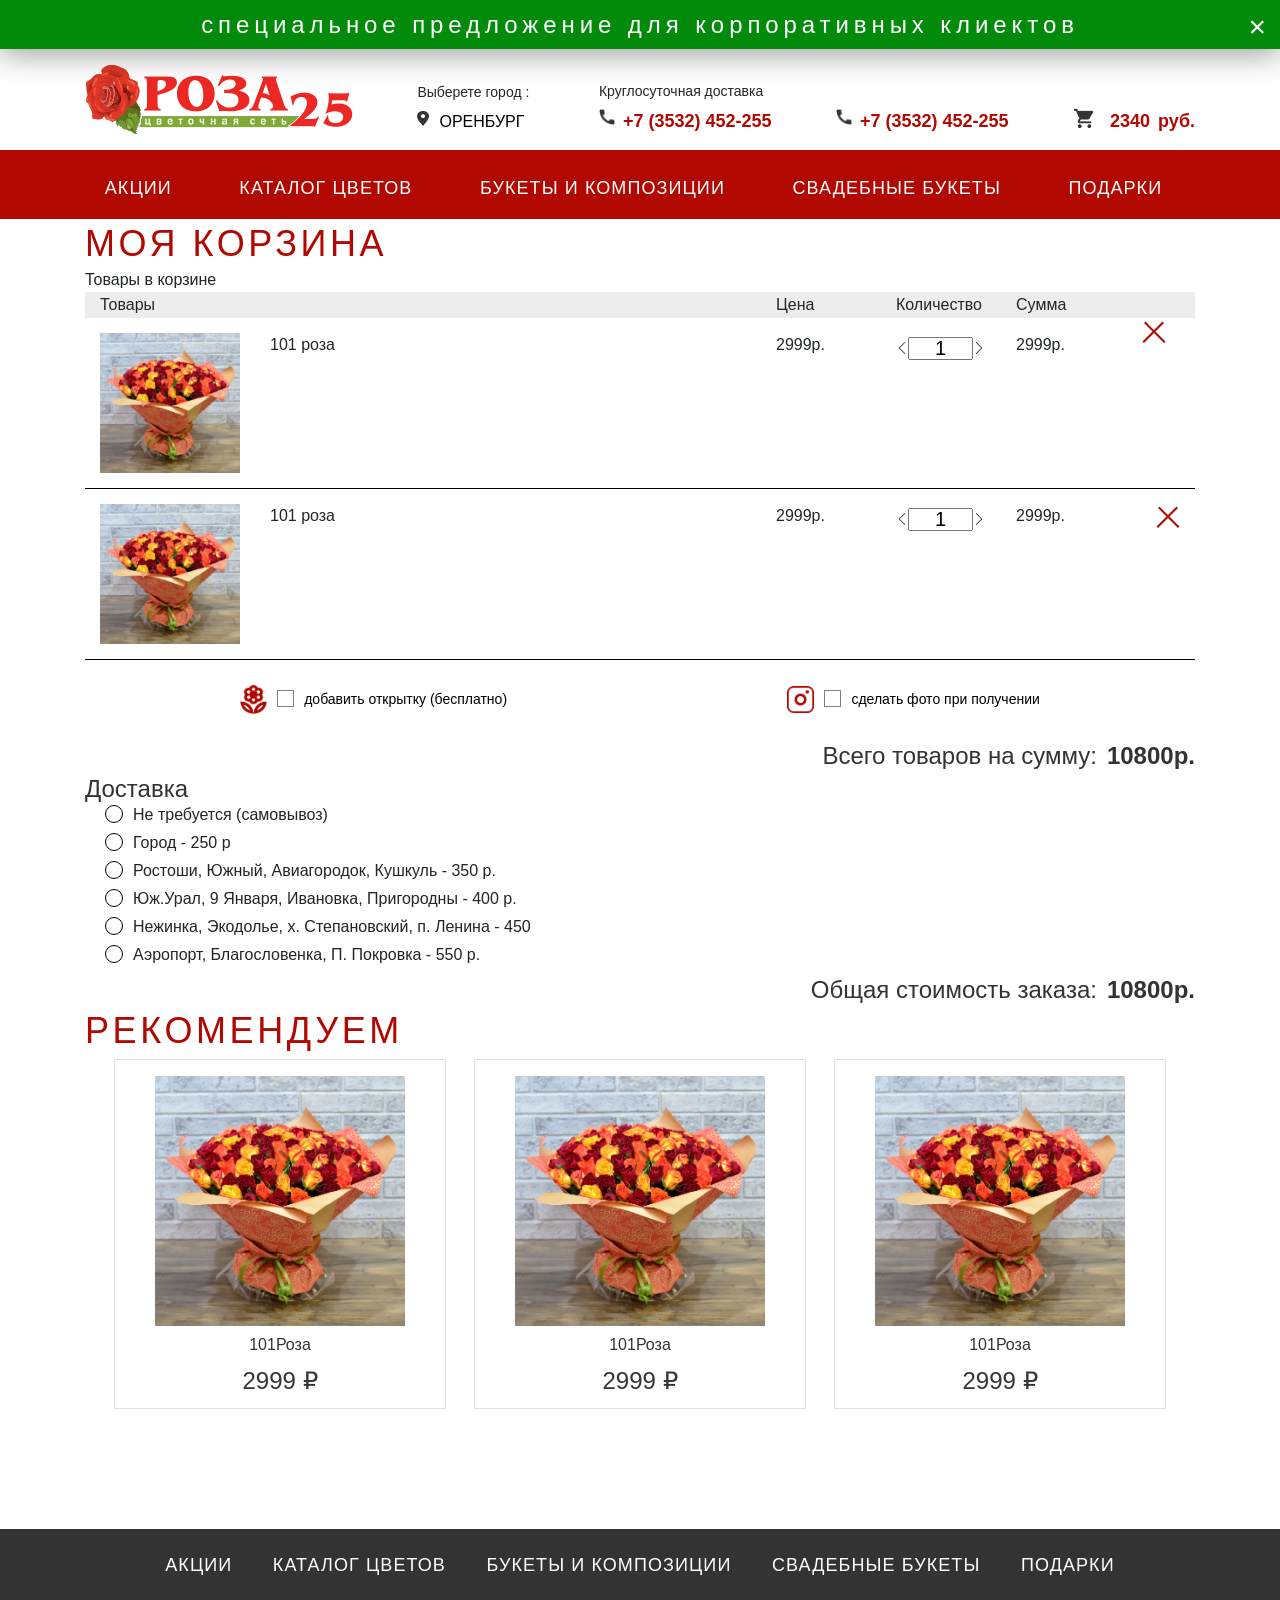
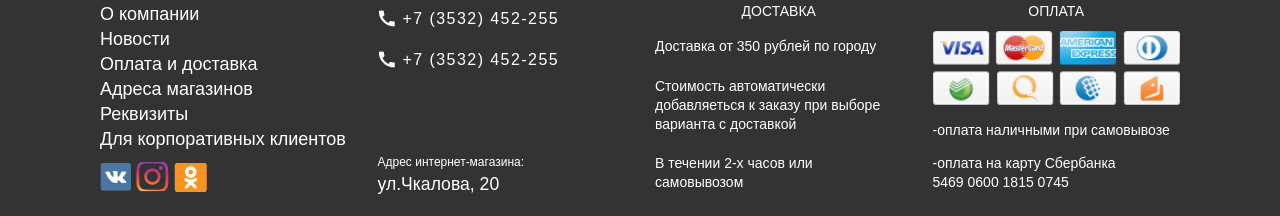
==== basket.html @ b5138a5d "basket" ====
<!DOCTYPE html>
<html lang="en">

<head>
    <meta charset="UTF-8">
    <meta name="viewport" content="width=device-width, initial-scale=1.0">
    <meta http-equiv="X-UA-Compatible" content="ie=edge">
    <!--Bootstrap css-->
    <link rel="stylesheet" href="bootstrap/css/bootstrap.min.css">
    <!--CSS-->
    <link rel="stylesheet" href="css/main.css">
    <!--SLICK-->
    <link rel="stylesheet" href="slick/slick.css">
    <link rel="stylesheet" href="slick/slick-theme.css">
    <!---->
    <title>basket</title>
</head>

<body>
    <!--СПЕЦИАЛЬНОЕ ПРЕДЛОЖЕНИЕ-->
    <div class="special-offer text-white d-flex py-2">
        <a href="#" class="special-offer__txt">
            специальное предложение для корпоративных клиектов
        </a>
        <span class="special-offer__close" id="close"> &#215; </span>
    </div>

    <!--ХЕАДЕР-->
    <header>
        <div id="headerTop"></div>
        <div id="headerBottom"></div>
    </header>
    <!---->

    <main class="container">

        <div class="title-default">
            Моя корзина
        </div>

        <div class="basket-container">
            <div class="basket__title">
                Товары в корзине
            </div>

            <table id="basket_items" class="basket-table">
                <thead class="table-header">
                    <tr>
                        <td class="item">Товары</td>
                        <td></td>
                        <td class="price">Цена</td>
                        <td class="custom">Количество</td>
                        <td class="total">Сумма</td>
                        <td></td>
                    </tr>
                </thead>

                <tbody class="tableBody">
                    <tr class="table-box">
                        <td class="itemphoto">
                            <a href="#">
                                <img src="img/image-basket.png" alt="">
                            </a>
                        </td>
                        <td class="itemTxt">
                            101 роза
                        </td>
                        <td class="itemPrice">
                            2999р.
                        </td>
                        <td class="itemCustom">
                            <div class="quantity">
                                <img src="img/back.png" class="quantity-arrow-minus basket-quantity" alt="">
                                <form action="">
                                    <input class="quantity-num basketQuantity-num" type="number" value="1" />
                                </form>
                                <img src="img/next.png" class="quantity-arrow-plus basket-quantity" alt="">
                            </div>
                        </td>
                        <td class="itemTotal">
                            2999р.
                        </td>
                        <td class="delete">
                            <img src="img/del-basket.png" alt="">
                        </td>
                    </tr>

                    <tr class="table-box">
                        <td class="itemphoto">
                            <a href="#">
                                <img src="img/image-basket.png" alt="">
                            </a>
                        </td>
                        <td class="itemTxt">
                            101 роза
                        </td>
                        <td class="itemPrice">
                            2999р.
                        </td>
                        <td class="itemCustom">
                            <div class="quantity">
                                <img src="img/back.png" class="quantity-arrow-minus basket-quantity" alt="">
                                <form action="">
                                    <input class="quantity-num basketQuantity-num" type="number" value="1" />
                                </form>
                                <img src="img/next.png" class="quantity-arrow-plus basket-quantity" alt="">
                            </div>
                        </td>
                        <td class="itemTotal">
                            2999р.
                        </td>
                        <td class="itemDelete">
                            <img src="img/del-basket.png" alt="">
                        </td>
                    </tr>
                </tbody>
            </table>
        </div>

        <div class="basket-additive container">
            <div class="additive">
                <img src="img/fl.png" alt="" class="additive__icon">
                <label class="custom-check">
                    <input type='checkbox'>
                    <span class="additive__check"></span>
                    <p class="additive__txt">добавить открытку (бесплатно)</p>
                </label>
            </div>

            <div class="additive">
                <img src="img/inst.png" alt="" class="additive__icon">
                <label class="custom-check">
                    <input type='checkbox'>
                    <span class="additive__check"></span>
                    <p class="additive__txt">сделать фото при получении</p>
                </label>

            </div>
        </div>

        <div class="totalPrice">
            <h2 class="totalPrice__txt">Всего товаров на сумму:</h2>
            <h2 class="totalPrice__sum">10800р.</h2>
        </div>

        <div class="basket-delivery">
            <div class="basket-delivery__title">
                Доставка
            </div>
            <div class="basket-delivery__box">
                <label class="delivery-item">
                    <input type="radio" class="delivery-item__radio" name="dellivery">
                    <p class="delivery-item__txt"> Не требуется (самовывоз)</p>
                </label>
                <label class="delivery-item">
                    <input type="radio" class="delivery-item__radio" name="dellivery">
                    <p class="delivery-item__txt"> Город - 250 р</p>
                </label>
                <label class="delivery-item">
                    <input type="radio" class="delivery-item__radio" name="dellivery">
                    <p class="delivery-item__txt"> Ростоши, Южный, Авиагородок, Кушкуль - 350 р.</p>
                </label>
                <label class="delivery-item">
                    <input type="radio" class="delivery-item__radio" name="dellivery">
                    <p class="delivery-item__txt"> Юж.Урал, 9 Января, Ивановка, Пригородны - 400 р.</p>
                </label>
                <label class="delivery-item">
                    <input type="radio" class="delivery-item__radio" name="dellivery">
                    <p class="delivery-item__txt">Нежинка, Экодолье, х. Степановский, п. Ленина - 450 </p>
                </label>
                <label class="delivery-item">
                    <input type="radio" class="delivery-item__radio" name="dellivery">
                    <p class="delivery-item__txt">Аэропорт, Благословенка, П. Покровка - 550 р.</p>
                </label>
            </div>
        </div>

        <div class="totalPrice">
            <h2 class="totalPrice__txt">Общая стоимость заказа:</h2>
            <h2 class="totalPrice__sum">10800р.</h2>
        </div>

        <div class="title-default">
            Рекомендуем
        </div>


        <div class="row container cardContainer ">
            <div class="myCards col-xs-12 col-sm-6 col-md-6 col-lg-4 p-1 d-flex flex-column align-items-center mb-4">
                <div class="myContainer border">
                    <a href="product.html" class="myCards__body d-flex flex-column align-items-center mt-3 ">
                        <img src="img/flowerB.png" class="img-fluid imgW" alt="">
                        <div class="flowers-name flowers-txt mt-2">101Роза</div>
                        <div class="flowers-price flowers-txt my-2">2999 &#8381;</div>
                    </a>

                    <div class="myCards__btn d-flex flex-column align-items-center">
                        <button type="button" class="myBtn">Закачать</button>
                        <a href="#" class="myLink mb-2">Купить в 1 клик</a>
                    </div>
                </div>
            </div>

            <div class="myCards col-xs-12 col-sm-6 col-md-6 col-lg-4 p-1 d-flex flex-column align-items-center mb-4">
                <div class="myContainer border">
                    <a href="product.html" class="myCards__body d-flex flex-column align-items-center mt-3 ">
                        <img src="img/flowerB.png" class="img-fluid imgW" alt="">
                        <div class="flowers-name flowers-txt mt-2">101Роза</div>
                        <div class="flowers-price flowers-txt my-2">2999 &#8381;</div>
                    </a>

                    <div class="myCards__btn d-flex flex-column align-items-center">
                        <button type="button" class="myBtn">Закачать</button>
                        <a href="#" class="myLink mb-2">Купить в 1 клик</a>
                    </div>
                </div>
            </div>

            <div class="myCards col-xs-12 col-sm-6 col-md-6 col-lg-4 p-1 d-flex flex-column align-items-center mb-4">
                <div class="myContainer border">
                    <a href="product.html" class="myCards__body d-flex flex-column align-items-center mt-3 ">
                        <img src="img/flowerB.png" class="img-fluid imgW" alt="">
                        <div class="flowers-name flowers-txt mt-2">101Роза</div>
                        <div class="flowers-price flowers-txt my-2">2999 &#8381;</div>
                    </a>

                    <div class="myCards__btn d-flex flex-column align-items-center">
                        <button type="button" class="myBtn">Закачать</button>
                        <a href="#" class="myLink mb-2">Купить в 1 клик</a>
                    </div>
                </div>
            </div>
        </div>

    </main>

    <!--ФУТЕР-->
    <div id="footer"></div>
    <!---->

    <!--JQUERY-->
    <script src="jquery/jquery-3.4.1.min.js"></script>

    <script src="https://cdnjs.cloudflare.com/ajax/libs/popper.js/1.14.7/umd/popper.min.js"
        integrity="sha384-UO2eT0CpHqdSJQ6hJty5KVphtPhzWj9WO1clHTMGa3JDZwrnQq4sF86dIHNDz0W1" crossorigin="anonymous">
    </script>
    <!--BOOTSTRAP-->
    <script src="bootstrap/js/bootstrap.min.js"></script>
    <!--SLICK-->
    <script src="slick/slick.min.js"></script>
    <!--TEMPLATE-->
    <script src="js/template.js"></script>
    <!--MY SCRIPT-->
    <script src="js/script.js"></script>

</body>

</html>
---- css/main.css ----
@charset "UTF-8";
html,
body {
  padding: 0;
  margin: 0;
  -webkit-box-sizing: border-box;
  box-sizing: border-box;
  width: 100%;
  height: 100%;
  border: 0;
  min-height: 100vh; }

/*Полоса прокрутки*/
body::-webkit-scrollbar {
  width: .8rem; }

body::-webkit-scrollbar-thumb {
  background-color: #B10802;
  outline: 1px solid #B10802; }

body {
  font-family: 'Open Sans', sans-serif;
  font-size: 16px; }

p {
  margin: 0;
  padding: 0; }

a {
  text-decoration: none;
  color: #fff; }

a:hover {
  text-decoration: none;
  color: #fff; }

.weightDefault {
  font-style: normal;
  font-weight: bold;
  font-size: 1.125rem;
  line-height: 25px; }

.top-txt {
  font-style: normal;
  font-weight: normal;
  font-size: 0.875rem;
  line-height: 19px; }

.upper {
  text-transform: uppercase; }

.special-txt {
  font-size: 1.25rem;
  font-weight: 300;
  font-style: italic; }

.big-txt {
  font-size: 1.875rem; }

.title-default {
  font-size: 2.25rem;
  line-height: 49px;
  letter-spacing: 0.1em;
  color: #B10802;
  text-transform: uppercase; }

.paddingNone {
  padding: 0 !important; }

@media screen and (max-width: 769px) {
  body {
    font-size: 12px; }
  .title-default {
    font-size: 1.8rem; } }

@media screen and (max-width: 576px) {
  .title-default {
    font-size: 1.5rem; }
  .product-description__name {
    font-size: 1.6rem; }
  .footer-phone {
    font-size: 1.125rem; } }

.footer-container {
  background-color: #333; }

.footer-navbar {
  max-width: 990px !important; }

.myNavLink {
  font-weight: 400 !important;
  font-size: 1.125rem !important;
  line-height: 25px !important;
  color: #fff !important;
  letter-spacing: 0.06em !important;
  text-transform: uppercase !important; }

.myLinkAbout {
  font-style: normal !important;
  font-weight: 100 !important;
  font-size: 1.125rem !important;
  line-height: 25px !important;
  color: #fff !important; }

.newNavLink {
  font-size: 1.125rem !important;
  line-height: 25px !important;
  color: #fff !important; }

.footerTxt {
  font-size: 0.875rem !important;
  line-height: 19px !important;
  color: #fff !important; }

.footer-title {
  text-align: center !important;
  text-transform: uppercase !important;
  margin-bottom: 10px !important; }

.delivery-txt:not(:last-child) {
  margin-bottom: 14px !important; }

.pay-txt:not(:last-child) {
  margin-bottom: 14px !important; }

.footer-adress {
  font-size: 0.75rem;
  line-height: 19px;
  color: #fff; }
  .footer-adress__txt {
    font-size: 1.1rem;
    line-height: 16px; }

.footer-phone {
  font-size: 1 rem;
  line-height: 33px;
  letter-spacing: 0.09em;
  color: #fff; }

.social-mobile {
  display: none; }

@media screen and (max-width: 769px) {
  .footer-navbar {
    display: none !important; }
  .footer-info__delivery {
    margin-top: 20px; }
  .footer-info__pay {
    margin-top: 20px; } }

@media screen and (max-width: 576px) {
  .footer-info__number {
    align-items: center; }
  .footer-info__about {
    display: none !important; }
  .footer-info__delivery {
    display: none !important; }
  .footer-info__pay {
    display: none !important; }
  .footer-adress {
    text-align: center;
    margin-top: 10px;
    margin-bottom: 15px; }
  .social-mobile {
    margin-top: 20px;
    display: -webkit-box;
    display: -ms-flexbox;
    display: flex;
    -webkit-box-pack: space-around;
    -ms-flex-pack: space-around;
    justify-content: space-around;
    -webkit-box-align: unset;
    -ms-flex-align: unset;
    align-items: unset; }
  .social__link-mobile:not(:last-child) {
    margin-right: 20px; } }

.bottom-box__pin {
  width: 12px;
  height: 16px; }

.bottom-box__phone {
  width: 16px;
  height: 16px; }

.bottom-box__townName {
  color: #B10802; }

.bottom-box__number {
  color: #B10802; }
  .bottom-box__number:hover {
    color: #B10802; }

.basket__img {
  position: relative; }

.basket__number {
  color: #B10802; }

.special-offer {
  position: relative;
  width: 100%;
  background: #028B0B;
  box-shadow: 0px 5px 31px rgba(0, 0, 0, 0.4); }
  .special-offer__close {
    position: absolute;
    right: 14px;
    top: 4px;
    cursor: pointer;
    font-size: 1.875rem; }
  .special-offer__txt {
    width: 90%;
    margin-left: 5%;
    text-align: center;
    font-size: 1.5rem;
    line-height: 33px;
    letter-spacing: 0.205em; }

.dropdown-toggle::after {
  display: none; }

.myDropdown:hover .dropdown-menu {
  display: block;
  margin-top: 0; }

.myNavBar {
  background-color: #B10802; }

.navbar {
  padding: 10px !important; }

.nav-link:hover {
  background-color: #8b0000 !important; }

.dropdown-menu {
  background-color: #B10802 !important;
  border: none !important;
  border-radius: 0 !important; }

.navbar-toggler {
  padding: 0; }

.dropdown-item:focus,
.dropdown-item:hover {
  background-color: #8b0000; }

.navbar-nav .nav-link {
  padding-left: 10px !important; }

.myDropdown__btn {
  background-color: #fff;
  border: none; }

.select {
  position: relative; }
  .select:after {
    display: none !important; }

.select select {
  display: block;
  width: 100%;
  background: none;
  border: none;
  border-radius: 3px;
  -webkit-appearance: none;
  -moz-appearance: none;
  appearance: none;
  font-family: inherit;
  padding: 0px 10px 0px 10px; }

.basket-block {
  display: none !important; }

.fixed-top__basket {
  position: fixed;
  top: 16px;
  right: 10px;
  z-index: 10000; }

.second-navbar,
.dropdown-divider {
  display: none !important; }

.nav-info {
  width: 80%;
  display: none; }

.mobile-cross {
  display: none; }

.option-container {
  color: #fff;
  background-color: #B10802 !important; }

.phone-container {
  display: flex;
  flex-direction: column; }

.navbar-dark .navbar-toggler {
  border: none; }

.nav-info {
  display: none; }

button:focus {
  outline: none; }

@media screen and (max-width: 1025px) {
  /* .top-header {

        &__chooseTown {
            display: flex !important;
            flex-direction: column !important;
            justify-content: space-between !important;
        }

        &__delivery {
            display: flex !important;
            flex-direction: column !important;
            justify-content: space-between !important;
        }

        &__number {
            display: flex !important;
            flex-direction: column !important;
            justify-content: space-between !important;
        }
    }*/ }

@media screen and (max-width: 769px) {
  .logo-container {
    width: 100%;
    display: -webkit-box;
    display: -ms-flexbox;
    display: flex;
    -webkit-box-pack: center;
    -ms-flex-pack: center;
    justify-content: center;
    -webkit-box-align: unset;
    -ms-flex-align: unset;
    align-items: unset;
    margin-bottom: 20px; }
  .basket-block {
    display: flex !important; }
  .special-offer__txt {
    font-size: 1.2rem; }
  .special-offer__close {
    top: 3px; }
  .second-navbar,
  .dropdown-divider {
    display: block !important; } }

@media screen and (max-width: 576px) {
  .nav-info {
    display: -webkit-box;
    display: -ms-flexbox;
    display: flex;
    -webkit-box-pack: space-between;
    -ms-flex-pack: space-between;
    justify-content: space-between;
    -webkit-box-align: center;
    -ms-flex-align: center;
    align-items: center; }
  .special-offer__txt {
    font-size: 1rem; }
  .special-offer__close {
    top: 20px; }
  .top-header__chooseTown {
    display: none !important; }
  .top-header__delivery {
    display: none !important; }
  .top-header__number {
    display: none !important; }
  .logo-container {
    width: 50%;
    margin-bottom: 0; }
  .logo-container img {
    width: 100%; } }

@media screen and (max-width: 321px) {
  .special-offer__txt {
    font-size: 0.8rem; } }

.myCards {
  position: relative;
  background: #fff;
  height: 350px; }
  .myCards__btn {
    display: none !important; }

.myContainer {
  position: absolute;
  width: 92%;
  height: inherit;
  transition: all 0.3s linear; }

.cardContainer {
  margin: 0 auto;
  margin-bottom: 100px !important; }

/* При наведении*/
.myCards:hover .myContainer {
  box-shadow: 0 0 10px rgba(0, 0, 0, 0.5);
  z-index: 10;
  background-color: #fff;
  height: auto; }

.myCards:hover .myCards__btn {
  display: flex !important; }

.myCards:hover .size {
  display: none; }

/*---------------*/
.myBtn, .reviews-btn, .myBtn-product {
  margin: 0 auto;
  height: 50px;
  margin-bottom: 10px;
  margin-top: 10px;
  background-color: #fff;
  border: 2px solid #B10802;
  transition: all 0.5s linear;
  font-size: 1.125rem;
  line-height: 30px;
  letter-spacing: 0.27em;
  text-transform: uppercase; }

/*Кнопка заказать*/
.myBtn {
  width: 250px; }
  .myBtn:hover {
    color: #fff;
    background-color: #B10802; }

/*----------------*/
.feature {
  position: absolute;
  top: 60%;
  color: #fff;
  font-size: 1.125rem;
  line-height: 33px;
  width: 250px;
  text-transform: uppercase;
  z-index: 11;
  transition: all 0.3s linear; }
  .feature__txt {
    margin: 0;
    text-align: center; }

.slider__item {
  height: 30vw !important;
  min-height: 250px !important; }

.size {
  position: absolute;
  top: 27px;
  color: grey;
  right: 17%;
  font-size: 0.75rem;
  text-transform: uppercase;
  display: -webkit-box;
  display: -ms-flexbox;
  display: flex;
  -webkit-box-pack: unset;
  -ms-flex-pack: unset;
  justify-content: unset;
  -webkit-box-align: unset;
  -ms-flex-align: unset;
  align-items: unset;
  font-size: 1 rem; }
  .size__left {
    background: url(../img/w.png) no-repeat;
    background-position: 0px 20px; }
    .size__left--txt {
      width: 30px;
      height: 30px;
      text-align: center !important; }
  .size__right {
    background: url(../img/h.png) no-repeat; }
    .size__right--txt {
      padding-left: 6px; }

img.imgW {
  width: 250px !important; }

.myLink {
  color: #B10802 !important; }

.main-slider-container {
  position: relative; }

.next {
  position: absolute;
  top: 45%;
  right: 20px; }

.prev {
  position: absolute;
  top: 45%;
  left: 20px; }

.padingNone {
  padding-right: 0px !important;
  padding-left: 0px !important; }

.slick-dots {
  display: -webkit-box;
  display: -ms-flexbox;
  display: flex;
  -webkit-box-pack: center;
  -ms-flex-pack: center;
  justify-content: center;
  -webkit-box-align: unset;
  -ms-flex-align: unset;
  align-items: unset;
  margin: 0;
  padding: 10px 0;
  list-style-type: none; }
  .slick-dots li {
    margin: 0; }
  .slick-dots button {
    display: block;
    width: 10px;
    height: 10px;
    padding: 0;
    border: none;
    border-radius: 100%;
    background-color: #b1080280 !important;
    text-indent: -9999px; }
  .slick-dots li.slick-active button {
    background-color: #B10802 !important; }

/*Картинки для  главного слайдера*/
.first-sl {
  background: url(../img/image.png) no-repeat center;
  background-size: cover; }

.second-sl {
  background: url(../img/image.png) no-repeat center;
  background-size: cover; }

.third-sl {
  background: url(../img/image.png) no-repeat center;
  background-size: cover; }

.advantages-card {
  padding: 25px 28px 25px 28px;
  width: 30%;
  border: 1px solid #B10802;
  display: flex;
  flex-direction: column;
  align-items: center; }
  .advantages-card__title {
    color: #B10802;
    word-break: break-all; }
  .advantages-card__txt {
    text-align: center;
    word-break: break-all; }

.advantages-card {
  margin: 0 15px; }

.reviews__item {
  padding: 25px 28px 25px 28px;
  box-shadow: 0px 0px 10px rgba(0, 0, 0, 0.25);
  margin: 2px 15px; }
  .reviews__item--txt {
    font-size: 1.125rem;
    line-height: 25px;
    color: #333; }
  .reviews__item--city {
    font-size: 0.75rem;
    line-height: 16px;
    color: #333; }

.reviews-container {
  position: relative; }

.next-reviews {
  position: absolute;
  top: 45%;
  right: -10px; }

.prev-reviews {
  position: absolute;
  top: 45%;
  left: -10px; }

.reviews-name {
  font-size: 1rem;
  font-style: italic;
  font-weight: 600;
  line-height: 25px;
  letter-spacing: 0.075em;
  color: #000; }

.reviews-date {
  font-size: 0.625rem;
  line-height: 16px;
  color: #333; }

.reviews-title {
  color: #333 !important; }

.reviews-btn {
  display: -webkit-box;
  display: -ms-flexbox;
  display: flex;
  -webkit-box-pack: center;
  -ms-flex-pack: center;
  justify-content: center;
  -webkit-box-align: unset;
  -ms-flex-align: unset;
  align-items: unset;
  width: 250px;
  height: 32px;
  font-size: 1rem;
  line-height: 25px;
  letter-spacing: 0.1em;
  color: #B10802; }

.reviews-btn:hover {
  background-color: #B10802; }

@media screen and (max-width: 1025px) {
  .next-reviews {
    position: absolute;
    top: 40%;
    right: 20px; }
  .prev-reviews {
    position: absolute;
    top: 40%;
    left: 20px; } }

@media screen and (max-width: 769px) {
  .advantages-card {
    width: 45%;
    margin-top: 20px; }
  .next-reviews {
    position: absolute;
    top: 40%;
    right: -5px; }
  .prev-reviews {
    position: absolute;
    top: 40%;
    left: -5px; } }

@media screen and (max-width: 576px) {
  .myContainer {
    width: 100%; }
  .advantages-container {
    justify-content: center !important; }
  .advantages-card {
    width: 80%;
    border: none; }
  .next-reviews {
    position: absolute;
    top: 40%;
    right: 5px; }
  .prev-reviews {
    position: absolute;
    top: 40%;
    left: 5px; } }

/*
.test{
    margin: 0 7px;
}


.test1{
    background: tomato;
}

.test2{
    background: seagreen;
}

.test3{
    background: sienna;
}

.test4{
    background: skyblue;
}

.test5{
    background: sandybrown;
}*/
.slider-for__itemN {
  width: 570px;
  height: 570px !important; }

.slider-for__itemN img {
  width: 100% !important;
  height: 100% !important; }

.slider-nav__itemN img {
  width: 96% !important;
  height: 100% !important;
  margin: 0 auto; }

.slider-nav__itemN:not(:last-child) {
  margin-bottom: 30px; }

/* Красная обводка */
.slider-nav__itemN:focus {
  border: 2px solid #B10802 !important; }

.slider-nav__itemN:active {
  border: 2px solid #B10802 !important; }

.slider-nav__itemN:active {
  border: 2px solid #B10802 !important; }

.slider-nav__itemN:focus {
  border: 2px solid #B10802 !important; }

.myBtn-product {
  width: 100%; }

.flowers-txt {
  font-style: normal;
  font-weight: normal;
  font-size: 1rem;
  line-height: 22px;
  color: #343434;
  word-break: break-all; }

.flowers-price {
  font-size: 1.5rem;
  line-height: 33px; }

/* Кол-во товара */
input[type="number"]::-webkit-inner-spin-button,
input[type="number"]::-webkit-outer-spin-button {
  -webkit-appearance: none;
  -moz-appearance: none;
  appearance: none;
  margin: 0; }

input[type="number"] {
  -moz-appearance: textfield; }

.quantity {
  display: -webkit-box;
  display: -ms-flexbox;
  display: flex;
  -webkit-box-pack: unset;
  -ms-flex-pack: unset;
  justify-content: unset;
  -webkit-box-align: unset;
  -ms-flex-align: unset;
  align-items: unset;
  font-size: 20px;
  align-items: center; }

.quantity-arrow-minus,
.quantity-arrow-plus {
  cursor: pointer; }

.quantity-num {
  outline: none;
  width: 71px !important;
  height: 26px;
  text-align: center; }

/*-----------------------*/
.product-description__title {
  width: 100%;
  text-align: center;
  background-color: #79CB00;
  font-size: 20px;
  letter-spacing: 0.27em;
  color: #fff;
  text-transform: uppercase;
  padding: 6px 0 6px 0; }

.product-description__name {
  font-size: 30px;
  line-height: 49px;
  letter-spacing: 0.075em;
  color: #333;
  word-break: break-all; }

.product-description__box {
  display: -webkit-box;
  display: -ms-flexbox;
  display: flex;
  -webkit-box-pack: space-between;
  -ms-flex-pack: space-between;
  justify-content: space-between;
  -webkit-box-align: unset;
  -ms-flex-align: unset;
  align-items: unset; }
  .product-description__box--price {
    font-size: 30px;
    line-height: 49px;
    letter-spacing: 0.075em;
    color: #B10802; }

.composition-title {
  color: #B10802;
  font-style: italic;
  font-weight: 600;
  font-size: 15px;
  line-height: 25px; }

.reviews__item {
  padding: 25px 28px 25px 28px;
  width: 30%;
  box-shadow: 0px 0px 10px rgba(0, 0, 0, 0.25); }
  .reviews__item--name {
    font-size: 16px;
    font-style: italic;
    font-weight: 600;
    line-height: 25px;
    letter-spacing: 0.075em;
    color: #000; }
  .reviews__item--date {
    font-size: 10px;
    line-height: 16px;
    color: #333; }
  .reviews__item--txt {
    font-size: 18px;
    line-height: 25px;
    color: #333; }

.reviews-title {
  color: #333 !important; }

.slick-track .slick-track {
  display: none; }

.displayNone {
  display: none; }

/*Медиа*/
@media screen and (min-width: 1025px) {
  .slider-nav__itemN {
    width: 170px !important;
    height: 170px !important; } }

@media screen and (max-width: 1025px) {
  .slider-for__itemN {
    height: 480px !important; } }

@media screen and (max-width: 769px) {
  /* .reviews__item {
        width: 45%;
    }*/
  .reviews__item:not(:last-child) {
    margin-bottom: 20px; }
  .slider-navN {
    margin-top: 30px; }
  .slider-forN {
    order: -1; }
  .slider-nav__itemN {
    height: 170px !important; }
  .slider-nav__itemN {
    margin: 0px 1px; }
  .slider-nav__itemN:not(:last-child) {
    margin-bottom: 0px; }
  .product-description {
    margin-top: 30px; }
  .slider-navN {
    height: 170px !important; } }

@media screen and (max-width: 576px) {
  .reviews__item {
    width: 100%; }
  .reviews__item:not(:last-child) {
    margin-bottom: 20px; }
  .slider-for__itemN {
    height: auto !important; }
  .slider-for__itemN img {
    height: 30vw !important;
    min-height: 280px !important; }
  * .product-description__buy .myBtn {
    width: 100% !important; }
  .slider-navN {
    height: 115px !important; }
  .slider-nav__itemN {
    height: 115px !important; } }

@media screen and (max-width: 331px) {
  .slider-navN {
    height: 100px !important; }
  .slider-nav__itemN {
    height: 100px !important; } }

.basket-table {
  width: 100%; }

.table-header {
  background-color: #c4c4c44f;
  width: 100%;
  text-align: left; }

.itemphoto {
  width: 170px;
  padding: 15px; }

.table-header td {
  padding-left: 15px; }

.itemphoto img {
  width: 100%;
  height: auto; }

.itemTxt {
  padding: 15px; }

.itemPrice {
  width: 120px;
  padding: 15px; }

.itemCustom {
  width: 120px;
  padding: 15px; }

.itemTotal {
  width: 140px;
  padding: 15px; }

.itemDelete {
  text-align: center;
  width: 54px;
  padding: 15px; }

.tableBody {
  text-align: left;
  vertical-align: top; }

.table-box {
  border-bottom: 1px solid #000;
  margin: 15px; }

.basket-quantity {
  width: 12px; }

.basketQuantity-num {
  width: 65px !important;
  height: 23px; }

.basket-additive {
  display: -webkit-box;
  display: -ms-flexbox;
  display: flex;
  -webkit-box-pack: space-around;
  -ms-flex-pack: space-around;
  justify-content: space-around;
  -webkit-box-align: unset;
  -ms-flex-align: unset;
  align-items: unset;
  margin: 25px 0px; }

.additive {
  display: -webkit-box;
  display: -ms-flexbox;
  display: flex;
  -webkit-box-pack: unset;
  -ms-flex-pack: unset;
  justify-content: unset;
  -webkit-box-align: center;
  -ms-flex-align: center;
  align-items: center; }
  .additive__icon {
    width: 27px;
    margin-right: 10px; }
  .additive__check {
    margin-right: 10px; }
  .additive__txt {
    font-size: 0.875rem;
    line-height: 19px;
    color: #000; }

.custom-check {
  display: -webkit-box;
  display: -ms-flexbox;
  display: flex;
  -webkit-box-pack: unset;
  -ms-flex-pack: unset;
  justify-content: unset;
  -webkit-box-align: unset;
  -ms-flex-align: unset;
  align-items: unset;
  margin-bottom: 0; }

.custom-check input {
  display: none; }

.additive__check {
  height: 17px;
  width: 17px;
  border: 1px solid gray;
  display: inline-block;
  position: relative;
  background-color: #FFF; }

[type=checkbox]:checked + .additive__check:before {
  content: '\2714';
  position: absolute;
  top: -7px;
  left: 0;
  font-size: 20px;
  color: green; }

.totalPrice {
  display: -webkit-box;
  display: -ms-flexbox;
  display: flex;
  -webkit-box-pack: flex-end;
  -ms-flex-pack: flex-end;
  justify-content: flex-end;
  -webkit-box-align: center;
  -ms-flex-align: center;
  align-items: center; }
  .totalPrice__txt {
    font-size: 1.5rem;
    line-height: 33px;
    color: #333;
    margin-bottom: 0;
    margin-right: 10px; }
  .totalPrice__sum {
    font-size: 1.5rem;
    line-height: 33px;
    color: #333;
    margin-bottom: 0;
    font-weight: bold; }

.basket-delivery__title {
  font-size: 24px;
  line-height: 33px;
  color: #333; }

.basket-delivery__box {
  display: flex;
  flex-direction: column; }

.delivery-item {
  margin-left: 20px;
  display: -webkit-box;
  display: -ms-flexbox;
  display: flex;
  -webkit-box-pack: unset;
  -ms-flex-pack: unset;
  justify-content: unset;
  -webkit-box-align: center;
  -ms-flex-align: center;
  align-items: center; }
  .delivery-item__radio {
    margin-right: 10px; }

[type="radio"]:checked,
[type="radio"]:not(:checked) {
  position: absolute;
  left: -9999px; }

[type="radio"]:checked + .delivery-item__txt,
[type="radio"]:not(:checked) + .delivery-item__txt {
  position: relative;
  padding-left: 28px;
  cursor: pointer;
  line-height: 20px;
  display: inline-block; }

[type="radio"]:checked + .delivery-item__txt:before,
[type="radio"]:not(:checked) + .delivery-item__txt:before {
  content: '';
  position: absolute;
  left: 0;
  top: 0;
  width: 18px;
  height: 18px;
  border: 1px solid #000;
  border-radius: 100%;
  background: #fff; }

[type="radio"]:checked + .delivery-item__txt:after,
[type="radio"]:not(:checked) + .delivery-item__txt:after {
  content: '';
  width: 12px;
  height: 12px;
  background: #028B0B;
  position: absolute;
  top: 3px;
  left: 3px;
  border-radius: 100%;
  -webkit-transition: all 0.2s ease;
  transition: all 0.2s ease; }

[type="radio"]:not(:checked) + .delivery-item__txt:after {
  opacity: 0;
  -webkit-transform: scale(0);
  transform: scale(0); }

[type="radio"]:checked + .delivery-item__txt:after {
  opacity: 1;
  -webkit-transform: scale(1);
  transform: scale(1); }
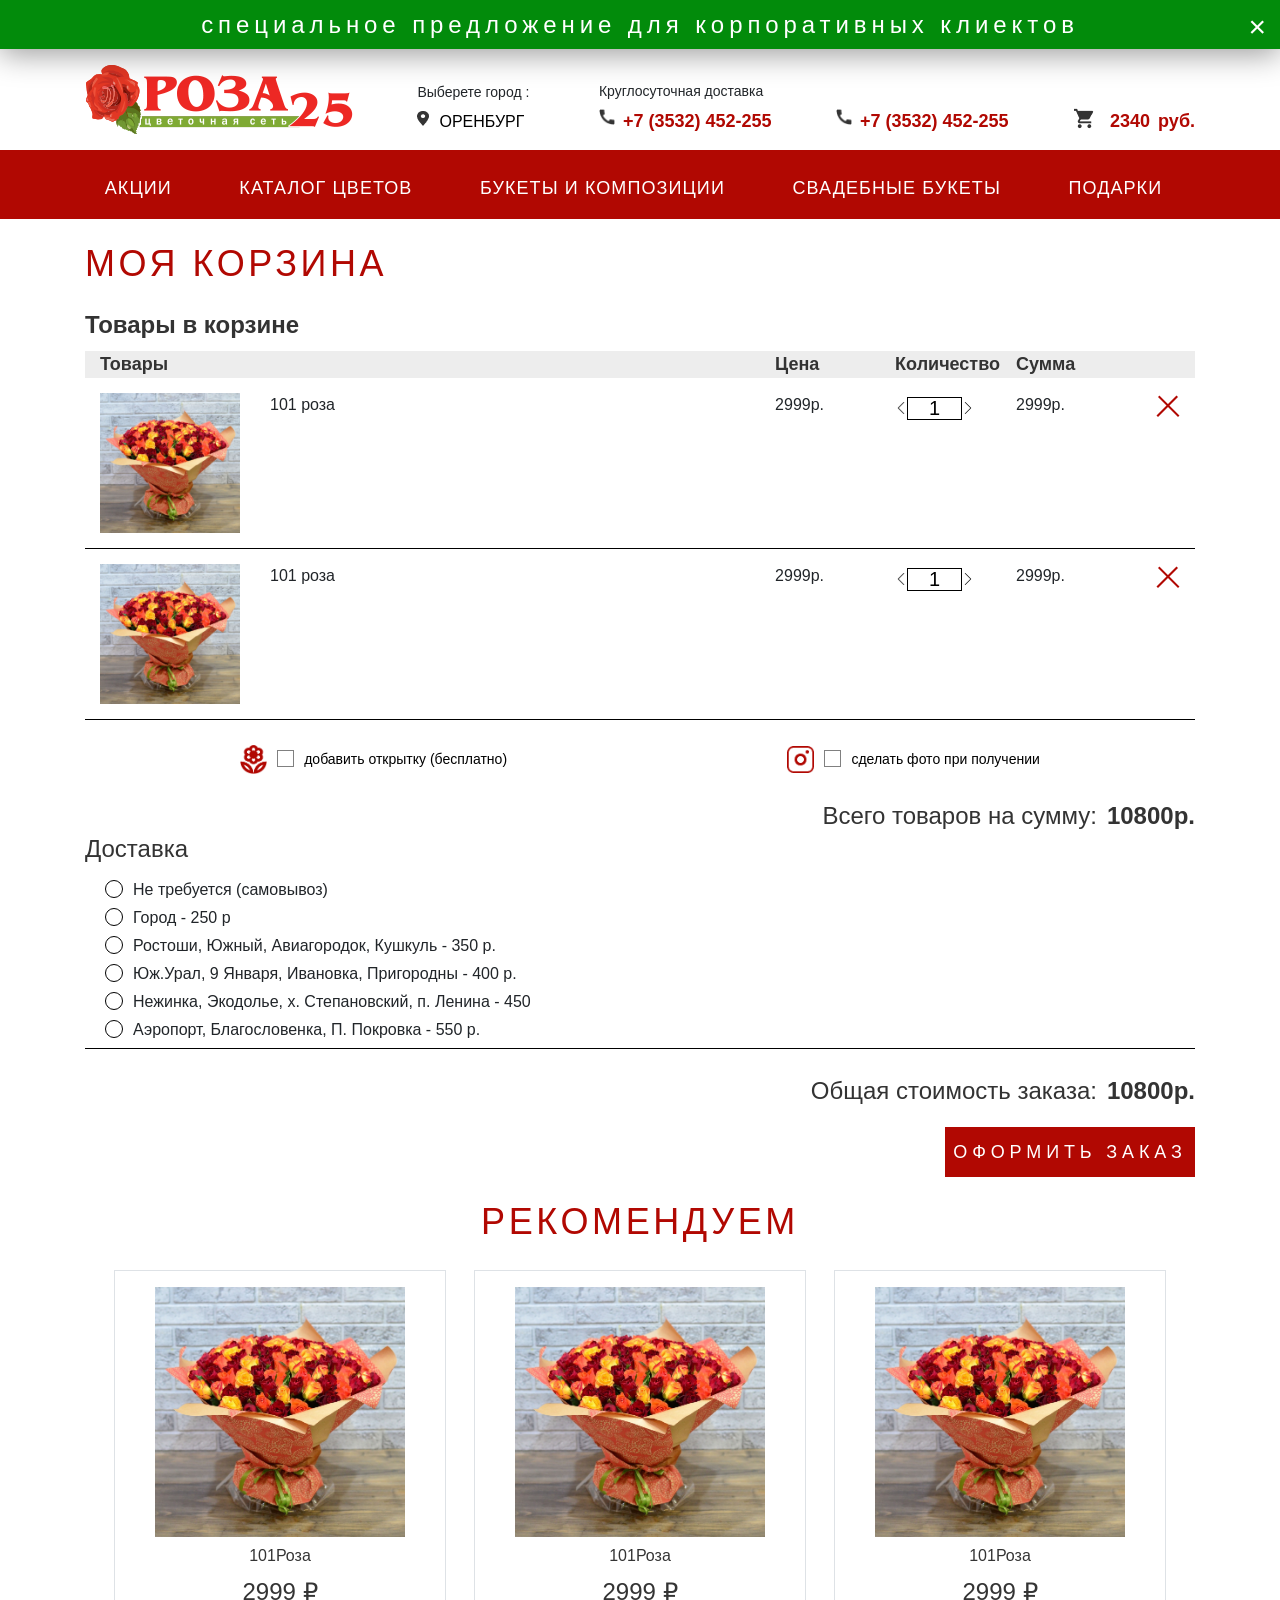
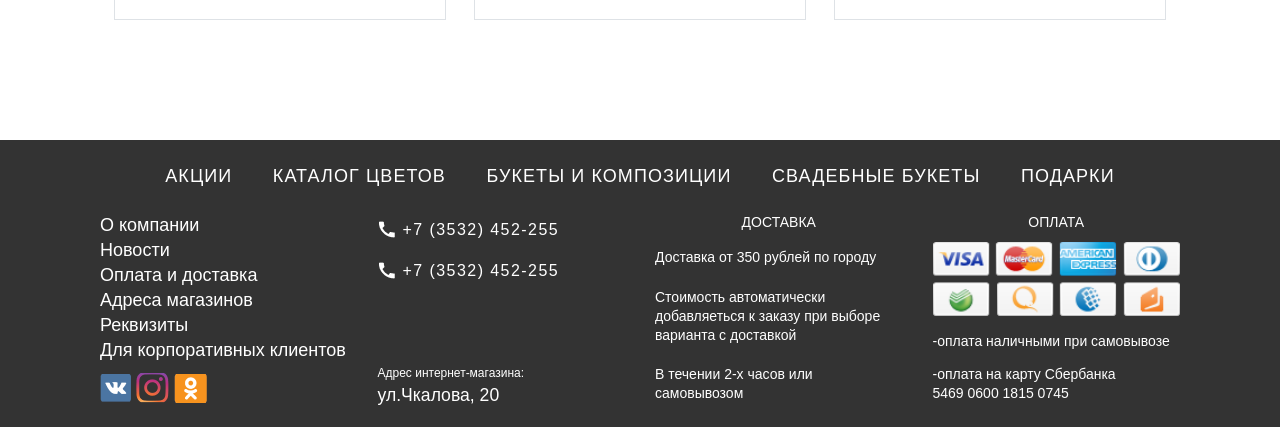
==== commit 249c1082: "доработка" ====
--- a/basket.html
+++ b/basket.html
@@ -34,7 +34,7 @@
 
     <main class="container">
 
-        <div class="title-default">
+        <div class="title-default basket-head">
             Моя корзина
         </div>
 
@@ -80,7 +80,7 @@
                         <td class="itemTotal">
                             2999р.
                         </td>
-                        <td class="delete">
+                        <td class="itemDelete">
                             <img src="img/del-basket.png" alt="">
                         </td>
                     </tr>
@@ -180,10 +180,15 @@
             <h2 class="totalPrice__sum">10800р.</h2>
         </div>
 
+        <div class="issueBtn-container">
+            <a href="сheckout.html" class="issue-btn ml-auto">
+                оформить заказ
+            </a>
+        </div>
+
         <div class="title-default">
             Рекомендуем
         </div>
-
 
         <div class="row container cardContainer ">
             <div class="myCards col-xs-12 col-sm-6 col-md-6 col-lg-4 p-1 d-flex flex-column align-items-center mb-4">
--- a/css/main.css
+++ b/css/main.css
@@ -62,7 +62,9 @@
   line-height: 49px;
   letter-spacing: 0.1em;
   color: #B10802;
-  text-transform: uppercase; }
+  text-transform: uppercase;
+  text-align: center;
+  margin: 20px 0; }
 
 .paddingNone {
   padding: 0 !important; }
@@ -271,39 +273,47 @@
 .basket-block {
   display: none !important; }
 
+.second-navbar,
+.dropdown-divider {
+  display: none !important; }
+
+.nav-info {
+  width: 80%;
+  display: none; }
+
+.mobile-cross {
+  display: none; }
+
+.option-container {
+  color: #fff;
+  background-color: #B10802 !important; }
+
+.phone-container {
+  display: flex;
+  flex-direction: column; }
+
+.navbar-dark .navbar-toggler {
+  border: none; }
+
+.nav-info {
+  display: none; }
+
+button:focus {
+  outline: none; }
+
+.myFix {
+  position: fixed;
+  top: 0px;
+  right: 0px;
+  left: 0px;
+  z-index: 1030;
+  transition: 2s; }
+
 .fixed-top__basket {
   position: fixed;
   top: 16px;
   right: 10px;
   z-index: 10000; }
-
-.second-navbar,
-.dropdown-divider {
-  display: none !important; }
-
-.nav-info {
-  width: 80%;
-  display: none; }
-
-.mobile-cross {
-  display: none; }
-
-.option-container {
-  color: #fff;
-  background-color: #B10802 !important; }
-
-.phone-container {
-  display: flex;
-  flex-direction: column; }
-
-.navbar-dark .navbar-toggler {
-  border: none; }
-
-.nav-info {
-  display: none; }
-
-button:focus {
-  outline: none; }
 
 @media screen and (max-width: 1025px) {
   /* .top-header {
@@ -412,7 +422,7 @@
   display: none; }
 
 /*---------------*/
-.myBtn, .reviews-btn, .myBtn-product {
+.myBtn, .reviews-btn, .myBtn-product, .issue-btn {
   margin: 0 auto;
   height: 50px;
   margin-bottom: 10px;
@@ -892,6 +902,13 @@
 .basket-table {
   width: 100%; }
 
+.basket__title {
+  font-weight: 600;
+  font-size: 1.5rem;
+  line-height: 33px;
+  color: #333;
+  margin-bottom: 10px; }
+
 .table-header {
   background-color: #c4c4c44f;
   width: 100%;
@@ -902,7 +919,14 @@
   padding: 15px; }
 
 .table-header td {
-  padding-left: 15px; }
+  padding-left: 15px;
+  font-weight: 600;
+  font-size: 1.125rem;
+  line-height: 25px;
+  color: #333; }
+
+.basket-head {
+  text-align: left; }
 
 .itemphoto img {
   width: 100%;
@@ -940,8 +964,9 @@
   width: 12px; }
 
 .basketQuantity-num {
-  width: 65px !important;
-  height: 23px; }
+  width: 55px !important;
+  height: 23px;
+  border: 1px solid #000; }
 
 .basket-additive {
   display: -webkit-box;
@@ -953,7 +978,7 @@
   -webkit-box-align: unset;
   -ms-flex-align: unset;
   align-items: unset;
-  margin: 25px 0px; }
+  margin-top: 25px; }
 
 .additive {
   display: -webkit-box;
@@ -1015,7 +1040,8 @@
   justify-content: flex-end;
   -webkit-box-align: center;
   -ms-flex-align: center;
-  align-items: center; }
+  align-items: center;
+  margin-top: 25px; }
   .totalPrice__txt {
     font-size: 1.5rem;
     line-height: 33px;
@@ -1029,14 +1055,16 @@
     margin-bottom: 0;
     font-weight: bold; }
 
-.basket-delivery__title {
-  font-size: 24px;
-  line-height: 33px;
-  color: #333; }
-
-.basket-delivery__box {
-  display: flex;
-  flex-direction: column; }
+.basket-delivery {
+  border-bottom: 1px solid #000; }
+  .basket-delivery__title {
+    font-size: 24px;
+    line-height: 33px;
+    color: #333;
+    margin-bottom: 15px; }
+  .basket-delivery__box {
+    display: flex;
+    flex-direction: column; }
 
 .delivery-item {
   margin-left: 20px;
@@ -1099,3 +1127,196 @@
   opacity: 1;
   -webkit-transform: scale(1);
   transform: scale(1); }
+
+.issueBtn-container {
+  display: -webkit-box;
+  display: -ms-flexbox;
+  display: flex;
+  -webkit-box-pack: flex-end;
+  -ms-flex-pack: flex-end;
+  justify-content: flex-end;
+  -webkit-box-align: unset;
+  -ms-flex-align: unset;
+  align-items: unset;
+  margin-top: 20px; }
+
+.issue-btn {
+  width: 250px;
+  color: #fff;
+  background-color: #B10802;
+  margin: 0;
+  display: -webkit-box;
+  display: -ms-flexbox;
+  display: flex;
+  -webkit-box-pack: center;
+  -ms-flex-pack: center;
+  justify-content: center;
+  -webkit-box-align: center;
+  -ms-flex-align: center;
+  align-items: center; }
+  .issue-btn:hover {
+    background-color: #fff;
+    color: #000; }
+
+.checkout-delivery {
+  display: -webkit-box;
+  display: -ms-flexbox;
+  display: flex;
+  -webkit-box-pack: space-between;
+  -ms-flex-pack: space-between;
+  justify-content: space-between;
+  -webkit-box-align: center;
+  -ms-flex-align: center;
+  align-items: center;
+  border-bottom: 1px solid #000;
+  padding: 15px; }
+  .checkout-delivery__txt {
+    font-weight: 600;
+    font-size: 1.5rem;
+    line-height: 33px;
+    color: #333; }
+  .checkout-delivery__total {
+    font-weight: 600;
+    font-size: 1.25rem;
+    line-height: 27px;
+    color: #333;
+    margin-right: 120px; }
+
+.customer-info {
+  margin-bottom: 30px; }
+  .customer-info__title {
+    font-weight: 600;
+    font-size: 1.25rem;
+    line-height: 33px;
+    color: #333;
+    margin-bottom: 5px; }
+  .customer-info__box {
+    display: -webkit-box;
+    display: -ms-flexbox;
+    display: flex;
+    -webkit-box-pack: space-between;
+    -ms-flex-pack: space-between;
+    justify-content: space-between;
+    -webkit-box-align: unset;
+    -ms-flex-align: unset;
+    align-items: unset; }
+    .customer-info__box--input {
+      width: 45%; }
+    .customer-info__box--input {
+      width: 45%; }
+
+.recipient-info {
+  margin-bottom: 30px; }
+  .recipient-info__title {
+    font-weight: 600;
+    font-size: 1.25rem;
+    line-height: 33px;
+    color: #333;
+    margin-bottom: 5px; }
+  .recipient-info__box {
+    display: -webkit-box;
+    display: -ms-flexbox;
+    display: flex;
+    -webkit-box-pack: space-between;
+    -ms-flex-pack: space-between;
+    justify-content: space-between;
+    -webkit-box-align: unset;
+    -ms-flex-align: unset;
+    align-items: unset;
+    margin-bottom: 15px; }
+    .recipient-info__box--input {
+      width: 45%; }
+    .recipient-info__box--input {
+      width: 45%; }
+
+.checkout input,
+textarea {
+  border: 1px solid #333;
+  box-sizing: border-box;
+  border-radius: 4px;
+  padding: 8px 15px; }
+
+.checkout textarea {
+  height: 45px; }
+
+.form-adress {
+  width: 100%;
+  margin-bottom: 15px; }
+
+.form-commit {
+  width: 100%; }
+
+.checkout-info {
+  display: -webkit-box;
+  display: -ms-flexbox;
+  display: flex;
+  -webkit-box-pack: flex-end;
+  -ms-flex-pack: flex-end;
+  justify-content: flex-end;
+  -webkit-box-align: unset;
+  -ms-flex-align: unset;
+  align-items: unset; }
+  .checkout-info__pay {
+    margin-right: 30px; }
+    .checkout-info__pay--title {
+      font-weight: 600;
+      font-size: 1.2rem;
+      line-height: 33px;
+      color: #333;
+      margin-bottom: 10px; }
+  .checkout-info__promo--title {
+    font-weight: 600;
+    font-size: 1.2rem;
+    line-height: 33px;
+    color: #333;
+    margin-bottom: 10px; }
+
+.get-promo {
+  color: #B10802;
+  border: 1px solid #B10802;
+  padding: 6px 20px;
+  font-size: 1rem;
+  line-height: 30px;
+  text-align: center;
+  letter-spacing: 0.1em;
+  text-transform: uppercase; }
+  .get-promo:hover {
+    color: #000;
+    background-color: #B10802; }
+
+.icon-question {
+  width: 35px;
+  height: 35px;
+  margin-left: 15px; }
+
+.promocode {
+  margin-left: 20px;
+  border: 1px solid #333;
+  border-radius: 4px;
+  padding: 8px 15px; }
+
+.get-promo {
+  margin-left: 15px; }
+
+.checkout__total {
+  display: -webkit-box;
+  display: -ms-flexbox;
+  display: flex;
+  -webkit-box-pack: flex-end;
+  -ms-flex-pack: flex-end;
+  justify-content: flex-end;
+  -webkit-box-align: unset;
+  -ms-flex-align: unset;
+  align-items: unset;
+  font-size: 1.25rem;
+  line-height: 33px;
+  color: #333; }
+
+.checkout-btn {
+  width: 300px;
+  font-size: 1.2rem;
+  line-height: 30px;
+  text-align: center;
+  letter-spacing: 0.1em;
+  text-transform: uppercase;
+  height: 40px; }
